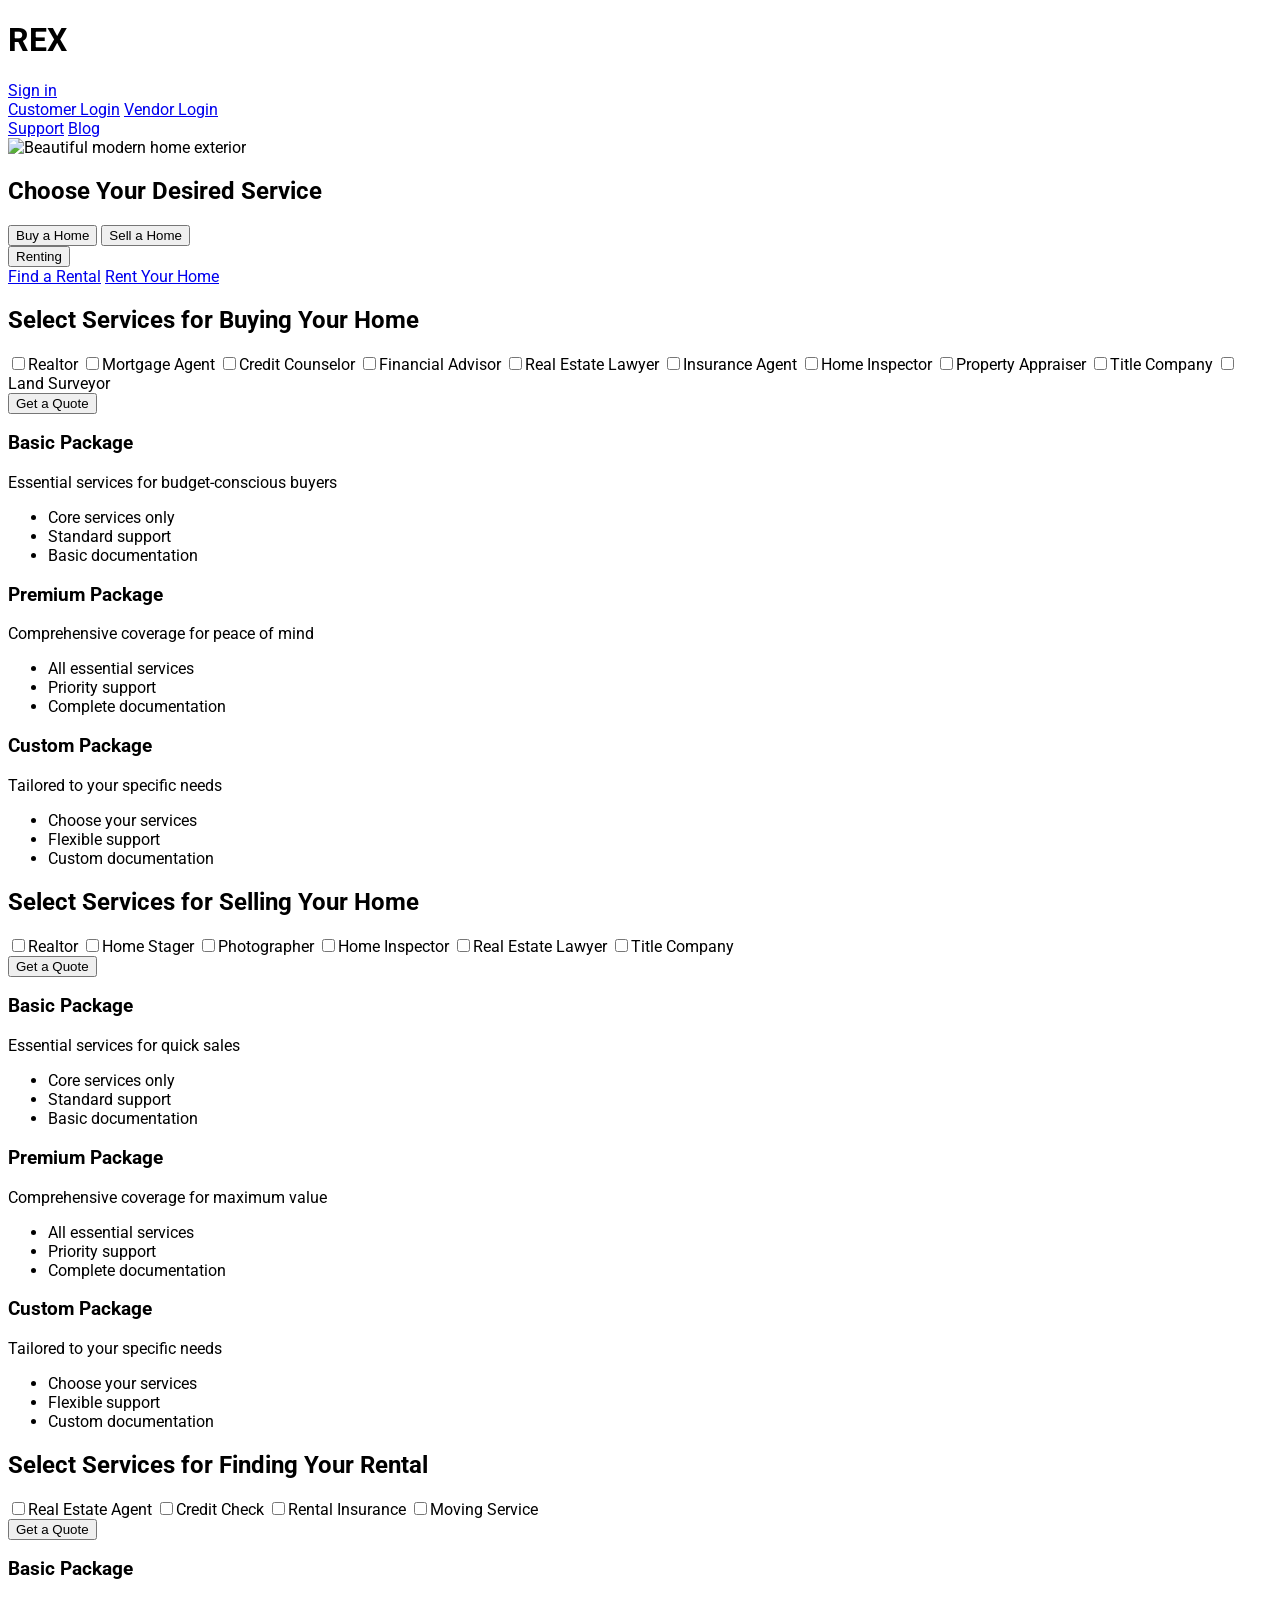
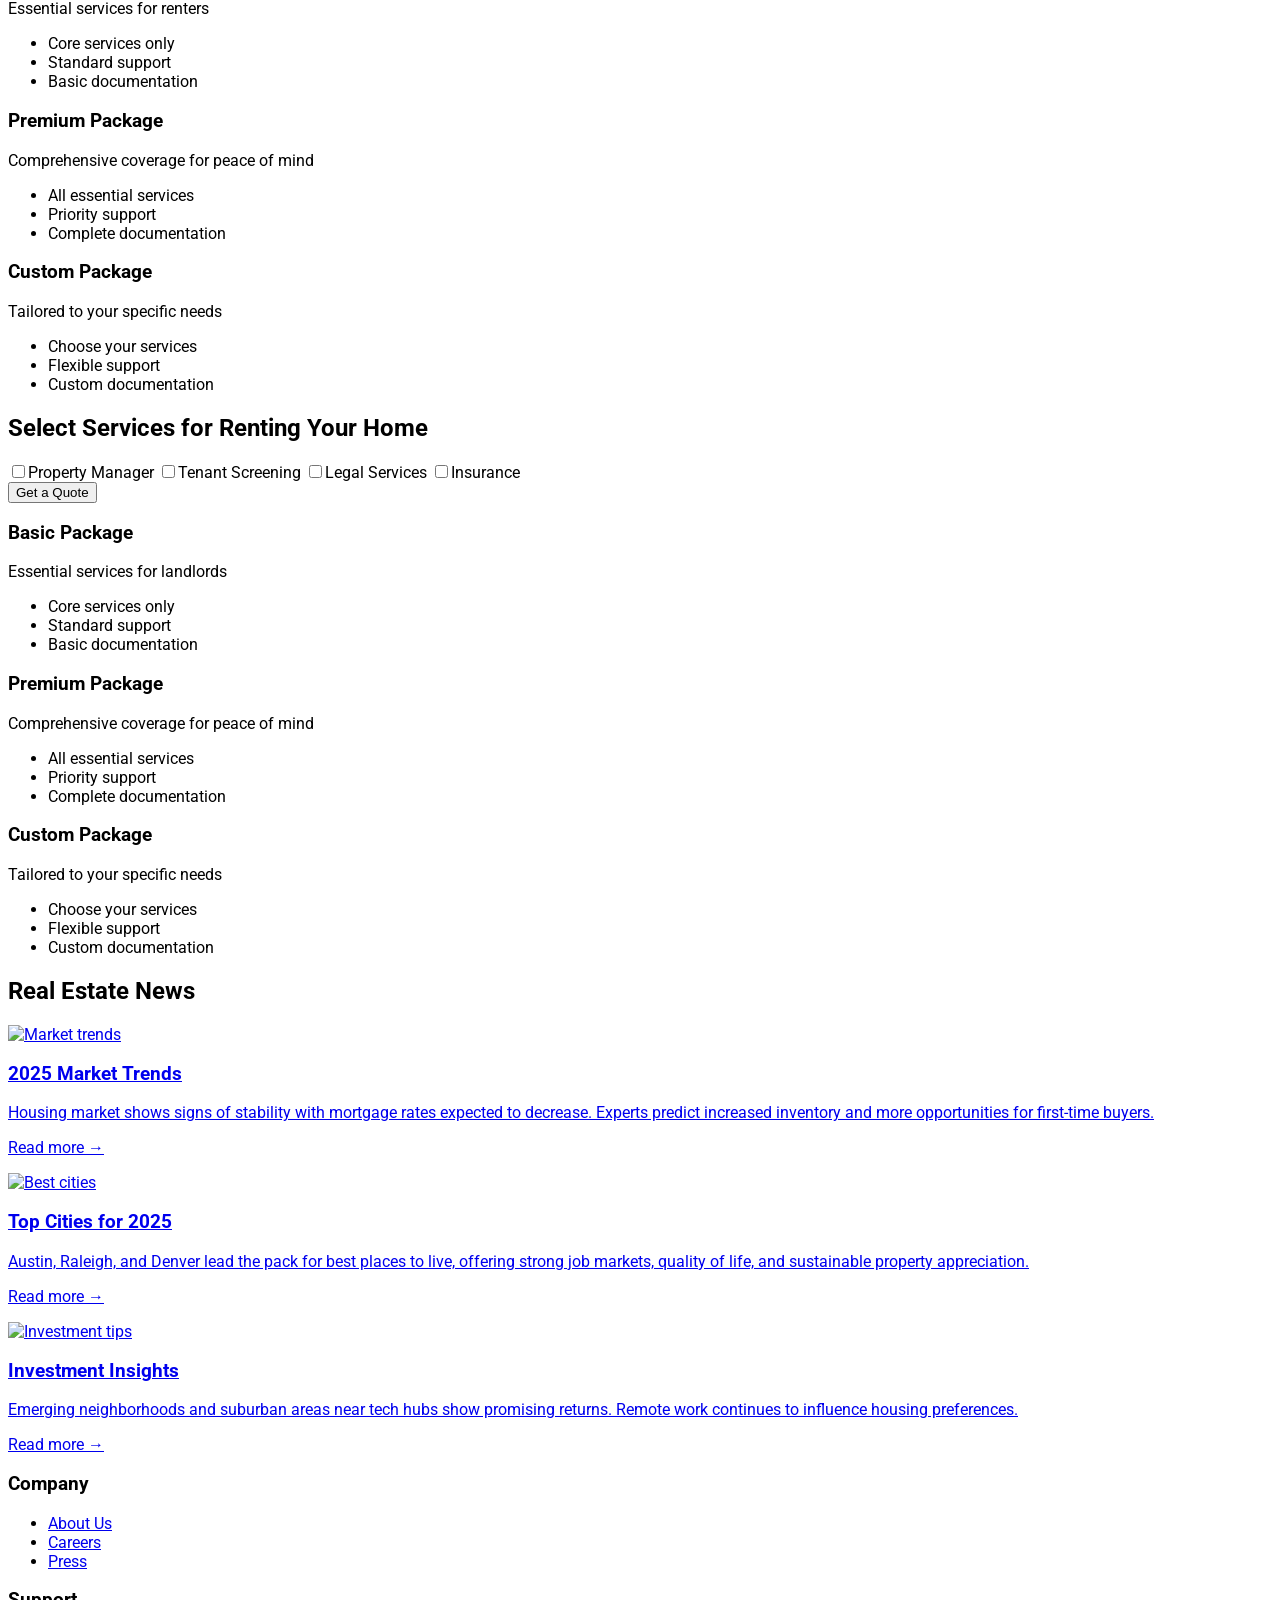
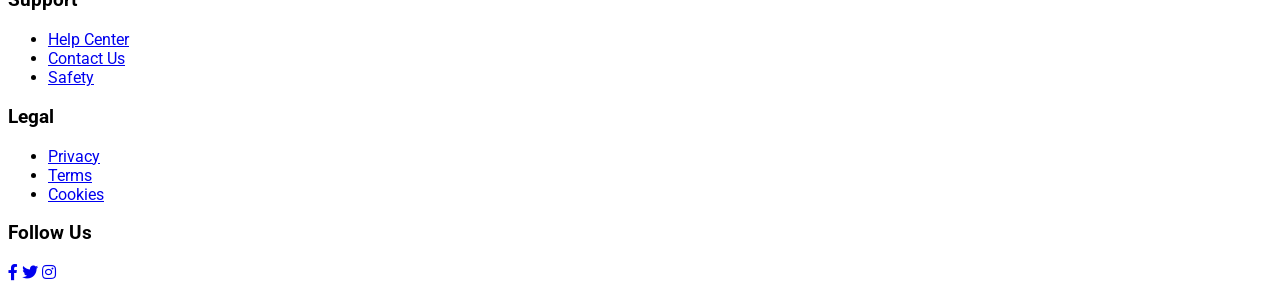
==== index.html @ f92c0d0b "Create index.html" ====
<!DOCTYPE html>
<html lang="en">
 <head>
  <meta charset="utf-8"/>
  <meta content="width=device-width, initial-scale=1.0" name="viewport"/>
  <title>REX Clone</title>
  <script src="https://cdn.tailwindcss.com"></script>
  <link href="https://cdnjs.cloudflare.com/ajax/libs/font-awesome/5.15.3/css/all.min.css" rel="stylesheet"/>
  <link href="https://fonts.googleapis.com/css2?family=Roboto:wght@400;500;700&display=swap" rel="stylesheet"/>
  <link href="css/chat.css" rel="stylesheet"/>
  <style>
   body {
     font-family: 'Roboto', sans-serif;
   }
  </style>
 </head>
 <body class="bg-gray-100">
  <!-- Header -->
  <header class="bg-white shadow-md relative z-10">
   <div class="container mx-auto px-4 py-4 flex justify-between items-center">
    <div class="flex items-center space-x-4">
     <h1 class="text-3xl font-bold text-blue-500">REX</h1>
    </div>
    <div class="flex items-center space-x-4">
     <div class="relative">
      <a class="text-gray-700 hover:text-blue-500 cursor-pointer" href="#" id="sign-in-button">Sign in</a>
      <div class="absolute hidden bg-white shadow-md rounded mt-2 z-20" id="signin-dropdown">
       <a class="block px-4 py-2 text-gray-700 hover:bg-gray-100" href="customer-login.html">Customer Login</a>
       <a class="block px-4 py-2 text-gray-700 hover:bg-gray-100" href="vendor-login.html">Vendor Login</a>
      </div>
     </div>
     <a class="text-gray-700 hover:text-blue-500" href="support.html">Support</a>
     <a class="text-gray-700 hover:text-blue-500" href="blog.html">Blog</a>
    </div>
   </div>
  </header>

  <!-- Hero Section -->
  <section class="relative">
   <img alt="Beautiful modern home exterior" class="w-full h-96 object-cover" src="https://images.unsplash.com/photo-1600596542815-ffad4c1539a9?auto=format&fit=crop&w=1920&h=600"/>
   <div class="absolute inset-0 bg-black bg-opacity-50 flex items-center justify-center">
    <div class="text-center text-white">
     <h1 class="text-4xl font-bold mb-4">Choose Your Desired Service</h1>
     <div class="bg-white p-4 rounded-lg shadow-md max-w-3xl mx-auto">
      <div class="flex flex-col md:flex-row justify-center space-y-4 md:space-y-0 md:space-x-4">
       <button class="bg-blue-500 text-white px-4 py-2 rounded" id="buy-home-button">Buy a Home</button>
       <button class="bg-blue-500 text-white px-4 py-2 rounded" id="sell-house-button">Sell a Home</button>
       <div class="relative">
        <button class="bg-blue-500 text-white px-4 py-2 rounded" id="renting-button">Renting</button>
        <div class="absolute hidden bg-white shadow-md rounded mt-2 z-20" id="renting-dropdown">
         <a class="block px-4 py-2 text-gray-700 hover:bg-gray-100" href="#" id="find-rental-button">Find a Rental</a>
         <a class="block px-4 py-2 text-gray-700 hover:bg-gray-100" href="#" id="rent-home-button">Rent Your Home</a>
        </div>
       </div>
      </div>
     </div>
    </div>
   </div>
  </section>

  <!-- Buy Services Section -->
  <section class="container mx-auto px-4 py-16 hidden" id="services-section">
   <h2 class="text-3xl font-bold text-center mb-8">Select Services for Buying Your Home</h2>
   <div class="grid grid-cols-1 md:grid-cols-2 lg:grid-cols-3 gap-4 mb-8">
    <label class="flex items-center"><input class="mr-2" type="checkbox"/>Realtor</label>
    <label class="flex items-center"><input class="mr-2" type="checkbox"/>Mortgage Agent</label>
    <label class="flex items-center"><input class="mr-2" type="checkbox"/>Credit Counselor</label>
    <label class="flex items-center"><input class="mr-2" type="checkbox"/>Financial Advisor</label>
    <label class="flex items-center"><input class="mr-2" type="checkbox"/>Real Estate Lawyer</label>
    <label class="flex items-center"><input class="mr-2" type="checkbox"/>Insurance Agent</label>
    <label class="flex items-center"><input class="mr-2" type="checkbox"/>Home Inspector</label>
    <label class="flex items-center"><input class="mr-2" type="checkbox"/>Property Appraiser</label>
    <label class="flex items-center"><input class="mr-2" type="checkbox"/>Title Company</label>
    <label class="flex items-center"><input class="mr-2" type="checkbox"/>Land Surveyor</label>
   </div>
   <div class="text-center">
    <button class="bg-blue-500 text-white px-8 py-3 rounded-lg hover:bg-blue-600 transition-colors" id="buy-services-submit">Get a Quote</button>
   </div>
   <div id="buy-packages" class="hidden mt-8">
    <div class="grid grid-cols-1 md:grid-cols-3 gap-6 mt-8">
     <div class="border rounded-lg p-6 shadow-md">
      <h3 class="text-xl font-bold mb-4">Basic Package</h3>
      <div class="text-gray-600">
       <p class="mb-4">Essential services for budget-conscious buyers</p>
       <ul class="list-disc list-inside mb-4">
        <li>Core services only</li>
        <li>Standard support</li>
        <li>Basic documentation</li>
       </ul>
      </div>
     </div>
     <div class="border rounded-lg p-6 shadow-md bg-blue-50">
      <h3 class="text-xl font-bold mb-4">Premium Package</h3>
      <div class="text-gray-600">
       <p class="mb-4">Comprehensive coverage for peace of mind</p>
       <ul class="list-disc list-inside mb-4">
        <li>All essential services</li>
        <li>Priority support</li>
        <li>Complete documentation</li>
       </ul>
      </div>
     </div>
     <div class="border rounded-lg p-6 shadow-md">
      <h3 class="text-xl font-bold mb-4">Custom Package</h3>
      <div class="text-gray-600">
       <p class="mb-4">Tailored to your specific needs</p>
       <ul class="list-disc list-inside mb-4">
        <li>Choose your services</li>
        <li>Flexible support</li>
        <li>Custom documentation</li>
       </ul>
      </div>
     </div>
    </div>
   </div>
  </section>

  <!-- Sell Services Section -->
  <section class="container mx-auto px-4 py-16 hidden" id="sell-services-section">
   <h2 class="text-3xl font-bold text-center mb-8">Select Services for Selling Your Home</h2>
   <div class="grid grid-cols-1 md:grid-cols-2 lg:grid-cols-3 gap-4 mb-8">
    <label class="flex items-center"><input class="mr-2" type="checkbox"/>Realtor</label>
    <label class="flex items-center"><input class="mr-2" type="checkbox"/>Home Stager</label>
    <label class="flex items-center"><input class="mr-2" type="checkbox"/>Photographer</label>
    <label class="flex items-center"><input class="mr-2" type="checkbox"/>Home Inspector</label>
    <label class="flex items-center"><input class="mr-2" type="checkbox"/>Real Estate Lawyer</label>
    <label class="flex items-center"><input class="mr-2" type="checkbox"/>Title Company</label>
   </div>
   <div class="text-center">
    <button class="bg-blue-500 text-white px-8 py-3 rounded-lg hover:bg-blue-600 transition-colors" id="sell-services-submit">Get a Quote</button>
   </div>
   <div id="sell-packages" class="hidden mt-8">
    <div class="grid grid-cols-1 md:grid-cols-3 gap-6 mt-8">
     <div class="border rounded-lg p-6 shadow-md">
      <h3 class="text-xl font-bold mb-4">Basic Package</h3>
      <div class="text-gray-600">
       <p class="mb-4">Essential services for quick sales</p>
       <ul class="list-disc list-inside mb-4">
        <li>Core services only</li>
        <li>Standard support</li>
        <li>Basic documentation</li>
       </ul>
      </div>
     </div>
     <div class="border rounded-lg p-6 shadow-md bg-blue-50">
      <h3 class="text-xl font-bold mb-4">Premium Package</h3>
      <div class="text-gray-600">
       <p class="mb-4">Comprehensive coverage for maximum value</p>
       <ul class="list-disc list-inside mb-4">
        <li>All essential services</li>
        <li>Priority support</li>
        <li>Complete documentation</li>
       </ul>
      </div>
     </div>
     <div class="border rounded-lg p-6 shadow-md">
      <h3 class="text-xl font-bold mb-4">Custom Package</h3>
      <div class="text-gray-600">
       <p class="mb-4">Tailored to your specific needs</p>
       <ul class="list-disc list-inside mb-4">
        <li>Choose your services</li>
        <li>Flexible support</li>
        <li>Custom documentation</li>
       </ul>
      </div>
     </div>
    </div>
   </div>
  </section>

  <!-- Rental Services Section -->
  <section class="container mx-auto px-4 py-16 hidden" id="rental-services-section">
   <h2 class="text-3xl font-bold text-center mb-8">Select Services for Finding Your Rental</h2>
   <div class="grid grid-cols-1 md:grid-cols-2 lg:grid-cols-3 gap-4 mb-8">
    <label class="flex items-center"><input class="mr-2" type="checkbox"/>Real Estate Agent</label>
    <label class="flex items-center"><input class="mr-2" type="checkbox"/>Credit Check</label>
    <label class="flex items-center"><input class="mr-2" type="checkbox"/>Rental Insurance</label>
    <label class="flex items-center"><input class="mr-2" type="checkbox"/>Moving Service</label>
   </div>
   <div class="text-center">
    <button class="bg-blue-500 text-white px-8 py-3 rounded-lg hover:bg-blue-600 transition-colors" id="rental-services-submit">Get a Quote</button>
   </div>
   <div id="rental-packages" class="hidden mt-8">
    <div class="grid grid-cols-1 md:grid-cols-3 gap-6 mt-8">
     <div class="border rounded-lg p-6 shadow-md">
      <h3 class="text-xl font-bold mb-4">Basic Package</h3>
      <div class="text-gray-600">
       <p class="mb-4">Essential services for renters</p>
       <ul class="list-disc list-inside mb-4">
        <li>Core services only</li>
        <li>Standard support</li>
        <li>Basic documentation</li>
       </ul>
      </div>
     </div>
     <div class="border rounded-lg p-6 shadow-md bg-blue-50">
      <h3 class="text-xl font-bold mb-4">Premium Package</h3>
      <div class="text-gray-600">
       <p class="mb-4">Comprehensive coverage for peace of mind</p>
       <ul class="list-disc list-inside mb-4">
        <li>All essential services</li>
        <li>Priority support</li>
        <li>Complete documentation</li>
       </ul>
      </div>
     </div>
     <div class="border rounded-lg p-6 shadow-md">
      <h3 class="text-xl font-bold mb-4">Custom Package</h3>
      <div class="text-gray-600">
       <p class="mb-4">Tailored to your specific needs</p>
       <ul class="list-disc list-inside mb-4">
        <li>Choose your services</li>
        <li>Flexible support</li>
        <li>Custom documentation</li>
       </ul>
      </div>
     </div>
    </div>
   </div>
  </section>

  <!-- Rent Your Home Services Section -->
  <section class="container mx-auto px-4 py-16 hidden" id="rent-home-services-section">
   <h2 class="text-3xl font-bold text-center mb-8">Select Services for Renting Your Home</h2>
   <div class="grid grid-cols-1 md:grid-cols-2 lg:grid-cols-3 gap-4 mb-8">
    <label class="flex items-center"><input class="mr-2" type="checkbox"/>Property Manager</label>
    <label class="flex items-center"><input class="mr-2" type="checkbox"/>Tenant Screening</label>
    <label class="flex items-center"><input class="mr-2" type="checkbox"/>Legal Services</label>
    <label class="flex items-center"><input class="mr-2" type="checkbox"/>Insurance</label>
   </div>
   <div class="text-center">
    <button class="bg-blue-500 text-white px-8 py-3 rounded-lg hover:bg-blue-600 transition-colors" id="rent-home-services-submit">Get a Quote</button>
   </div>
   <div id="rent-home-packages" class="hidden mt-8">
    <div class="grid grid-cols-1 md:grid-cols-3 gap-6 mt-8">
     <div class="border rounded-lg p-6 shadow-md">
      <h3 class="text-xl font-bold mb-4">Basic Package</h3>
      <div class="text-gray-600">
       <p class="mb-4">Essential services for landlords</p>
       <ul class="list-disc list-inside mb-4">
        <li>Core services only</li>
        <li>Standard support</li>
        <li>Basic documentation</li>
       </ul>
      </div>
     </div>
     <div class="border rounded-lg p-6 shadow-md bg-blue-50">
      <h3 class="text-xl font-bold mb-4">Premium Package</h3>
      <div class="text-gray-600">
       <p class="mb-4">Comprehensive coverage for peace of mind</p>
       <ul class="list-disc list-inside mb-4">
        <li>All essential services</li>
        <li>Priority support</li>
        <li>Complete documentation</li>
       </ul>
      </div>
     </div>
     <div class="border rounded-lg p-6 shadow-md">
      <h3 class="text-xl font-bold mb-4">Custom Package</h3>
      <div class="text-gray-600">
       <p class="mb-4">Tailored to your specific needs</p>
       <ul class="list-disc list-inside mb-4">
        <li>Choose your services</li>
        <li>Flexible support</li>
        <li>Custom documentation</li>
       </ul>
      </div>
     </div>
    </div>
   </div>
  </section>

  <!-- Real Estate News -->
  <section class="container mx-auto px-4 py-16">
   <h2 class="text-3xl font-bold text-center mb-8">Real Estate News</h2>
   <div class="grid grid-cols-1 md:grid-cols-3 gap-8">
    <a href="blog.html#market-trends" class="bg-white rounded-lg shadow-md overflow-hidden hover:shadow-lg transition-shadow">
     <img alt="Market trends" class="w-full h-48 object-cover" src="https://images.unsplash.com/photo-1590283603385-17ffb3a7f29f?auto=format&fit=crop&w=400&h=300"/>
     <div class="p-4">
      <h3 class="text-xl font-bold mb-2">2025 Market Trends</h3>
      <p class="text-gray-600">Housing market shows signs of stability with mortgage rates expected to decrease. Experts predict increased inventory and more opportunities for first-time buyers.</p>
      <p class="text-blue-500 mt-4">Read more →</p>
     </div>
    </a>
    <a href="blog.html#top-cities" class="bg-white rounded-lg shadow-md overflow-hidden hover:shadow-lg transition-shadow">
     <img alt="Best cities" class="w-full h-48 object-cover" src="https://images.unsplash.com/photo-1514924013411-cbf25faa35bb?auto=format&fit=crop&w=400&h=300"/>
     <div class="p-4">
      <h3 class="text-xl font-bold mb-2">Top Cities for 2025</h3>
      <p class="text-gray-600">Austin, Raleigh, and Denver lead the pack for best places to live, offering strong job markets, quality of life, and sustainable property appreciation.</p>
      <p class="text-blue-500 mt-4">Read more →</p>
     </div>
    </a>
    <a href="blog.html#investment-insights" class="bg-white rounded-lg shadow-md overflow-hidden hover:shadow-lg transition-shadow">
     <img alt="Investment tips" class="w-full h-48 object-cover" src="https://images.unsplash.com/photo-1434626881859-194d67b2b86f?auto=format&fit=crop&w=400&h=300"/>
     <div class="p-4">
      <h3 class="text-xl font-bold mb-2">Investment Insights</h3>
      <p class="text-gray-600">Emerging neighborhoods and suburban areas near tech hubs show promising returns. Remote work continues to influence housing preferences.</p>
      <p class="text-blue-500 mt-4">Read more →</p>
     </div>
    </a>
   </div>
  </section>

  <!-- Footer -->
  <footer class="bg-gray-800 text-white py-8">
   <div class="container mx-auto px-4">
    <div class="grid grid-cols-1 md:grid-cols-4 gap-8">
     <div>
      <h3 class="text-lg font-bold mb-4">Company</h3>
      <ul>
       <li><a class="text-gray-400 hover:text-white" href="#">About Us</a></li>
       <li><a class="text-gray-400 hover:text-white" href="#">Careers</a></li>
       <li><a class="text-gray-400 hover:text-white" href="#">Press</a></li>
      </ul>
     </div>
     <div>
      <h3 class="text-lg font-bold mb-4">Support</h3>
      <ul>
       <li><a class="text-gray-400 hover:text-white" href="#">Help Center</a></li>
       <li><a class="text-gray-400 hover:text-white" href="#">Contact Us</a></li>
       <li><a class="text-gray-400 hover:text-white" href="#">Safety</a></li>
      </ul>
     </div>
     <div>
      <h3 class="text-lg font-bold mb-4">Legal</h3>
      <ul>
       <li><a class="text-gray-400 hover:text-white" href="#">Privacy</a></li>
       <li><a class="text-gray-400 hover:text-white" href="#">Terms</a></li>
       <li><a class="text-gray-400 hover:text-white" href="#">Cookies</a></li>
      </ul>
     </div>
     <div>
      <h3 class="text-lg font-bold mb-4">Follow Us</h3>
      <div class="flex space-x-4">
       <a class="text-gray-400 hover:text-white" href="#"><i class="fab fa-facebook-f"></i></a>
       <a class="text-gray-400 hover:text-white" href="#"><i class="fab fa-twitter"></i></a>
       <a class="text-gray-400 hover:text-white" href="#"><i class="fab fa-instagram"></i></a>
      </div>
     </div>
    </div>
   </div>
  </footer>

  <script src="js/main.js"></script>
  <script src="js/chat.js"></script>
  <script src="js/vendor-display.js"></script>
 </body>
</html>
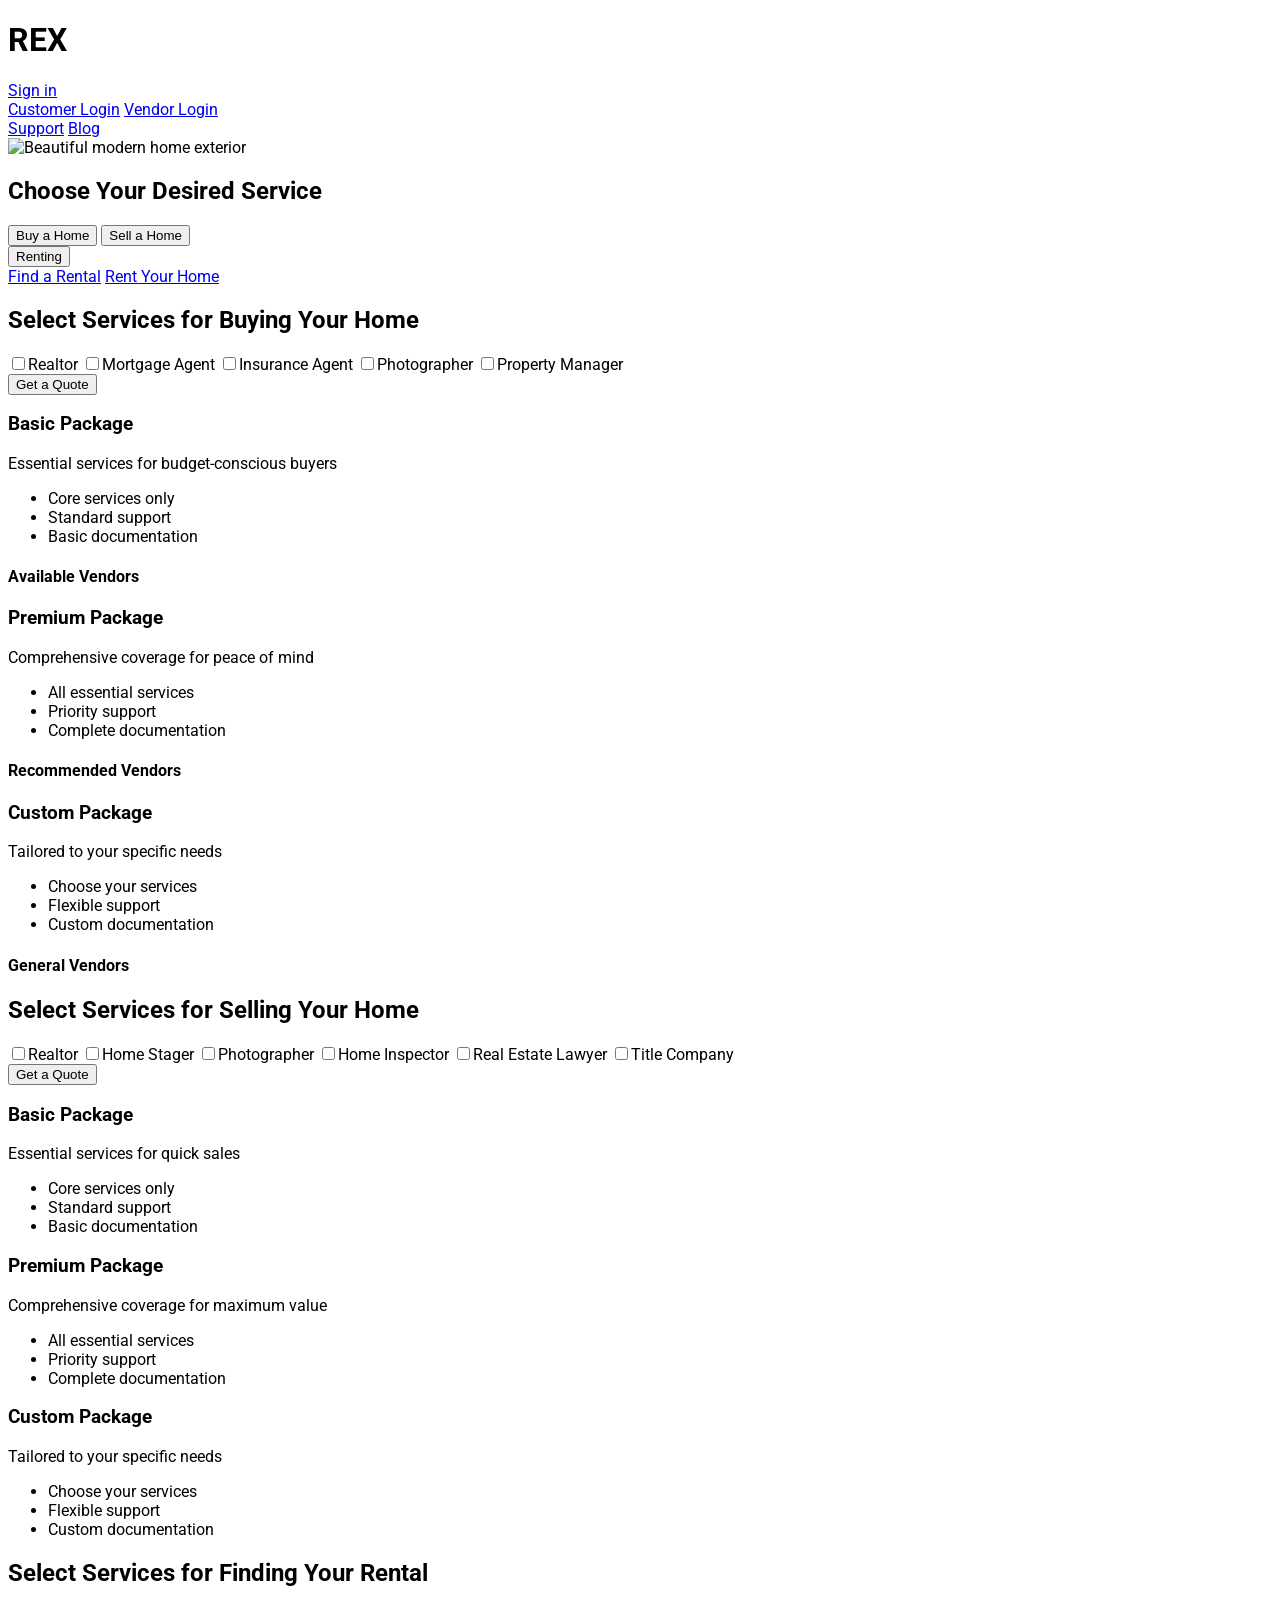
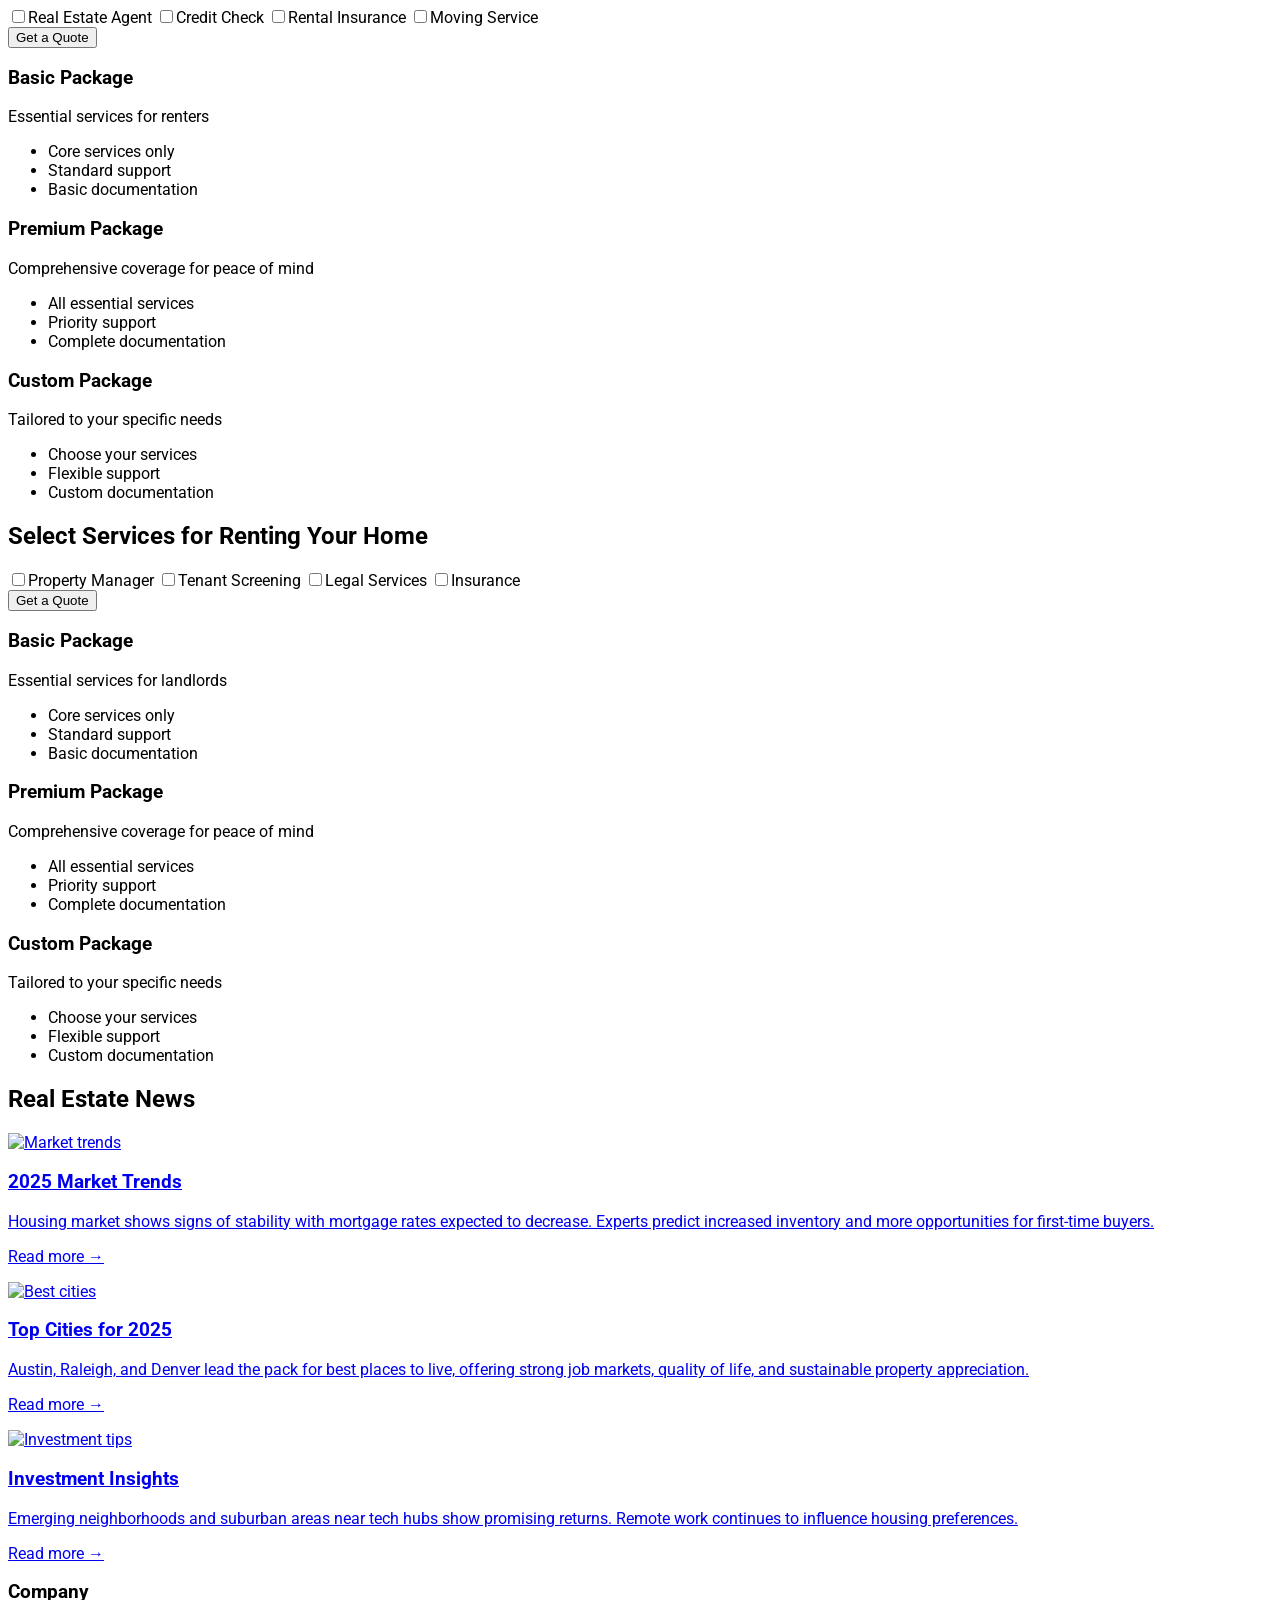
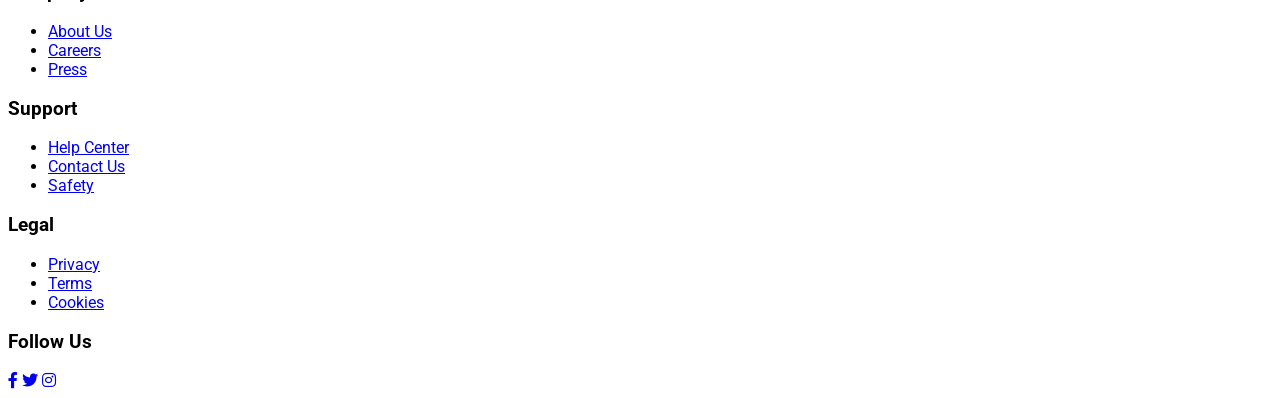
==== commit 0ba3c325: "Update index.html" ====
--- a/index.html
+++ b/index.html
@@ -1,348 +1,356 @@
 <!DOCTYPE html>
 <html lang="en">
- <head>
-  <meta charset="utf-8"/>
-  <meta content="width=device-width, initial-scale=1.0" name="viewport"/>
-  <title>REX Clone</title>
-  <script src="https://cdn.tailwindcss.com"></script>
-  <link href="https://cdnjs.cloudflare.com/ajax/libs/font-awesome/5.15.3/css/all.min.css" rel="stylesheet"/>
-  <link href="https://fonts.googleapis.com/css2?family=Roboto:wght@400;500;700&display=swap" rel="stylesheet"/>
-  <link href="css/chat.css" rel="stylesheet"/>
-  <style>
-   body {
-     font-family: 'Roboto', sans-serif;
-   }
-  </style>
- </head>
- <body class="bg-gray-100">
-  <!-- Header -->
-  <header class="bg-white shadow-md relative z-10">
-   <div class="container mx-auto px-4 py-4 flex justify-between items-center">
-    <div class="flex items-center space-x-4">
-     <h1 class="text-3xl font-bold text-blue-500">REX</h1>
-    </div>
-    <div class="flex items-center space-x-4">
-     <div class="relative">
-      <a class="text-gray-700 hover:text-blue-500 cursor-pointer" href="#" id="sign-in-button">Sign in</a>
-      <div class="absolute hidden bg-white shadow-md rounded mt-2 z-20" id="signin-dropdown">
-       <a class="block px-4 py-2 text-gray-700 hover:bg-gray-100" href="customer-login.html">Customer Login</a>
-       <a class="block px-4 py-2 text-gray-700 hover:bg-gray-100" href="vendor-login.html">Vendor Login</a>
-      </div>
-     </div>
-     <a class="text-gray-700 hover:text-blue-500" href="support.html">Support</a>
-     <a class="text-gray-700 hover:text-blue-500" href="blog.html">Blog</a>
-    </div>
-   </div>
-  </header>
-
-  <!-- Hero Section -->
-  <section class="relative">
-   <img alt="Beautiful modern home exterior" class="w-full h-96 object-cover" src="https://images.unsplash.com/photo-1600596542815-ffad4c1539a9?auto=format&fit=crop&w=1920&h=600"/>
-   <div class="absolute inset-0 bg-black bg-opacity-50 flex items-center justify-center">
-    <div class="text-center text-white">
-     <h1 class="text-4xl font-bold mb-4">Choose Your Desired Service</h1>
-     <div class="bg-white p-4 rounded-lg shadow-md max-w-3xl mx-auto">
-      <div class="flex flex-col md:flex-row justify-center space-y-4 md:space-y-0 md:space-x-4">
-       <button class="bg-blue-500 text-white px-4 py-2 rounded" id="buy-home-button">Buy a Home</button>
-       <button class="bg-blue-500 text-white px-4 py-2 rounded" id="sell-house-button">Sell a Home</button>
-       <div class="relative">
-        <button class="bg-blue-500 text-white px-4 py-2 rounded" id="renting-button">Renting</button>
-        <div class="absolute hidden bg-white shadow-md rounded mt-2 z-20" id="renting-dropdown">
-         <a class="block px-4 py-2 text-gray-700 hover:bg-gray-100" href="#" id="find-rental-button">Find a Rental</a>
-         <a class="block px-4 py-2 text-gray-700 hover:bg-gray-100" href="#" id="rent-home-button">Rent Your Home</a>
-        </div>
-       </div>
-      </div>
-     </div>
-    </div>
-   </div>
-  </section>
-
-  <!-- Buy Services Section -->
-  <section class="container mx-auto px-4 py-16 hidden" id="services-section">
-   <h2 class="text-3xl font-bold text-center mb-8">Select Services for Buying Your Home</h2>
-   <div class="grid grid-cols-1 md:grid-cols-2 lg:grid-cols-3 gap-4 mb-8">
-    <label class="flex items-center"><input class="mr-2" type="checkbox"/>Realtor</label>
-    <label class="flex items-center"><input class="mr-2" type="checkbox"/>Mortgage Agent</label>
-    <label class="flex items-center"><input class="mr-2" type="checkbox"/>Credit Counselor</label>
-    <label class="flex items-center"><input class="mr-2" type="checkbox"/>Financial Advisor</label>
-    <label class="flex items-center"><input class="mr-2" type="checkbox"/>Real Estate Lawyer</label>
-    <label class="flex items-center"><input class="mr-2" type="checkbox"/>Insurance Agent</label>
-    <label class="flex items-center"><input class="mr-2" type="checkbox"/>Home Inspector</label>
-    <label class="flex items-center"><input class="mr-2" type="checkbox"/>Property Appraiser</label>
-    <label class="flex items-center"><input class="mr-2" type="checkbox"/>Title Company</label>
-    <label class="flex items-center"><input class="mr-2" type="checkbox"/>Land Surveyor</label>
-   </div>
-   <div class="text-center">
-    <button class="bg-blue-500 text-white px-8 py-3 rounded-lg hover:bg-blue-600 transition-colors" id="buy-services-submit">Get a Quote</button>
-   </div>
-   <div id="buy-packages" class="hidden mt-8">
-    <div class="grid grid-cols-1 md:grid-cols-3 gap-6 mt-8">
-     <div class="border rounded-lg p-6 shadow-md">
-      <h3 class="text-xl font-bold mb-4">Basic Package</h3>
-      <div class="text-gray-600">
-       <p class="mb-4">Essential services for budget-conscious buyers</p>
-       <ul class="list-disc list-inside mb-4">
-        <li>Core services only</li>
-        <li>Standard support</li>
-        <li>Basic documentation</li>
-       </ul>
-      </div>
-     </div>
-     <div class="border rounded-lg p-6 shadow-md bg-blue-50">
-      <h3 class="text-xl font-bold mb-4">Premium Package</h3>
-      <div class="text-gray-600">
-       <p class="mb-4">Comprehensive coverage for peace of mind</p>
-       <ul class="list-disc list-inside mb-4">
-        <li>All essential services</li>
-        <li>Priority support</li>
-        <li>Complete documentation</li>
-       </ul>
-      </div>
-     </div>
-     <div class="border rounded-lg p-6 shadow-md">
-      <h3 class="text-xl font-bold mb-4">Custom Package</h3>
-      <div class="text-gray-600">
-       <p class="mb-4">Tailored to your specific needs</p>
-       <ul class="list-disc list-inside mb-4">
-        <li>Choose your services</li>
-        <li>Flexible support</li>
-        <li>Custom documentation</li>
-       </ul>
-      </div>
-     </div>
-    </div>
-   </div>
-  </section>
-
-  <!-- Sell Services Section -->
-  <section class="container mx-auto px-4 py-16 hidden" id="sell-services-section">
-   <h2 class="text-3xl font-bold text-center mb-8">Select Services for Selling Your Home</h2>
-   <div class="grid grid-cols-1 md:grid-cols-2 lg:grid-cols-3 gap-4 mb-8">
-    <label class="flex items-center"><input class="mr-2" type="checkbox"/>Realtor</label>
-    <label class="flex items-center"><input class="mr-2" type="checkbox"/>Home Stager</label>
-    <label class="flex items-center"><input class="mr-2" type="checkbox"/>Photographer</label>
-    <label class="flex items-center"><input class="mr-2" type="checkbox"/>Home Inspector</label>
-    <label class="flex items-center"><input class="mr-2" type="checkbox"/>Real Estate Lawyer</label>
-    <label class="flex items-center"><input class="mr-2" type="checkbox"/>Title Company</label>
-   </div>
-   <div class="text-center">
-    <button class="bg-blue-500 text-white px-8 py-3 rounded-lg hover:bg-blue-600 transition-colors" id="sell-services-submit">Get a Quote</button>
-   </div>
-   <div id="sell-packages" class="hidden mt-8">
-    <div class="grid grid-cols-1 md:grid-cols-3 gap-6 mt-8">
-     <div class="border rounded-lg p-6 shadow-md">
-      <h3 class="text-xl font-bold mb-4">Basic Package</h3>
-      <div class="text-gray-600">
-       <p class="mb-4">Essential services for quick sales</p>
-       <ul class="list-disc list-inside mb-4">
-        <li>Core services only</li>
-        <li>Standard support</li>
-        <li>Basic documentation</li>
-       </ul>
-      </div>
-     </div>
-     <div class="border rounded-lg p-6 shadow-md bg-blue-50">
-      <h3 class="text-xl font-bold mb-4">Premium Package</h3>
-      <div class="text-gray-600">
-       <p class="mb-4">Comprehensive coverage for maximum value</p>
-       <ul class="list-disc list-inside mb-4">
-        <li>All essential services</li>
-        <li>Priority support</li>
-        <li>Complete documentation</li>
-       </ul>
-      </div>
-     </div>
-     <div class="border rounded-lg p-6 shadow-md">
-      <h3 class="text-xl font-bold mb-4">Custom Package</h3>
-      <div class="text-gray-600">
-       <p class="mb-4">Tailored to your specific needs</p>
-       <ul class="list-disc list-inside mb-4">
-        <li>Choose your services</li>
-        <li>Flexible support</li>
-        <li>Custom documentation</li>
-       </ul>
-      </div>
-     </div>
-    </div>
-   </div>
-  </section>
-
-  <!-- Rental Services Section -->
-  <section class="container mx-auto px-4 py-16 hidden" id="rental-services-section">
-   <h2 class="text-3xl font-bold text-center mb-8">Select Services for Finding Your Rental</h2>
-   <div class="grid grid-cols-1 md:grid-cols-2 lg:grid-cols-3 gap-4 mb-8">
-    <label class="flex items-center"><input class="mr-2" type="checkbox"/>Real Estate Agent</label>
-    <label class="flex items-center"><input class="mr-2" type="checkbox"/>Credit Check</label>
-    <label class="flex items-center"><input class="mr-2" type="checkbox"/>Rental Insurance</label>
-    <label class="flex items-center"><input class="mr-2" type="checkbox"/>Moving Service</label>
-   </div>
-   <div class="text-center">
-    <button class="bg-blue-500 text-white px-8 py-3 rounded-lg hover:bg-blue-600 transition-colors" id="rental-services-submit">Get a Quote</button>
-   </div>
-   <div id="rental-packages" class="hidden mt-8">
-    <div class="grid grid-cols-1 md:grid-cols-3 gap-6 mt-8">
-     <div class="border rounded-lg p-6 shadow-md">
-      <h3 class="text-xl font-bold mb-4">Basic Package</h3>
-      <div class="text-gray-600">
-       <p class="mb-4">Essential services for renters</p>
-       <ul class="list-disc list-inside mb-4">
-        <li>Core services only</li>
-        <li>Standard support</li>
-        <li>Basic documentation</li>
-       </ul>
-      </div>
-     </div>
-     <div class="border rounded-lg p-6 shadow-md bg-blue-50">
-      <h3 class="text-xl font-bold mb-4">Premium Package</h3>
-      <div class="text-gray-600">
-       <p class="mb-4">Comprehensive coverage for peace of mind</p>
-       <ul class="list-disc list-inside mb-4">
-        <li>All essential services</li>
-        <li>Priority support</li>
-        <li>Complete documentation</li>
-       </ul>
-      </div>
-     </div>
-     <div class="border rounded-lg p-6 shadow-md">
-      <h3 class="text-xl font-bold mb-4">Custom Package</h3>
-      <div class="text-gray-600">
-       <p class="mb-4">Tailored to your specific needs</p>
-       <ul class="list-disc list-inside mb-4">
-        <li>Choose your services</li>
-        <li>Flexible support</li>
-        <li>Custom documentation</li>
-       </ul>
-      </div>
-     </div>
-    </div>
-   </div>
-  </section>
-
-  <!-- Rent Your Home Services Section -->
-  <section class="container mx-auto px-4 py-16 hidden" id="rent-home-services-section">
-   <h2 class="text-3xl font-bold text-center mb-8">Select Services for Renting Your Home</h2>
-   <div class="grid grid-cols-1 md:grid-cols-2 lg:grid-cols-3 gap-4 mb-8">
-    <label class="flex items-center"><input class="mr-2" type="checkbox"/>Property Manager</label>
-    <label class="flex items-center"><input class="mr-2" type="checkbox"/>Tenant Screening</label>
-    <label class="flex items-center"><input class="mr-2" type="checkbox"/>Legal Services</label>
-    <label class="flex items-center"><input class="mr-2" type="checkbox"/>Insurance</label>
-   </div>
-   <div class="text-center">
-    <button class="bg-blue-500 text-white px-8 py-3 rounded-lg hover:bg-blue-600 transition-colors" id="rent-home-services-submit">Get a Quote</button>
-   </div>
-   <div id="rent-home-packages" class="hidden mt-8">
-    <div class="grid grid-cols-1 md:grid-cols-3 gap-6 mt-8">
-     <div class="border rounded-lg p-6 shadow-md">
-      <h3 class="text-xl font-bold mb-4">Basic Package</h3>
-      <div class="text-gray-600">
-       <p class="mb-4">Essential services for landlords</p>
-       <ul class="list-disc list-inside mb-4">
-        <li>Core services only</li>
-        <li>Standard support</li>
-        <li>Basic documentation</li>
-       </ul>
-      </div>
-     </div>
-     <div class="border rounded-lg p-6 shadow-md bg-blue-50">
-      <h3 class="text-xl font-bold mb-4">Premium Package</h3>
-      <div class="text-gray-600">
-       <p class="mb-4">Comprehensive coverage for peace of mind</p>
-       <ul class="list-disc list-inside mb-4">
-        <li>All essential services</li>
-        <li>Priority support</li>
-        <li>Complete documentation</li>
-       </ul>
-      </div>
-     </div>
-     <div class="border rounded-lg p-6 shadow-md">
-      <h3 class="text-xl font-bold mb-4">Custom Package</h3>
-      <div class="text-gray-600">
-       <p class="mb-4">Tailored to your specific needs</p>
-       <ul class="list-disc list-inside mb-4">
-        <li>Choose your services</li>
-        <li>Flexible support</li>
-        <li>Custom documentation</li>
-       </ul>
-      </div>
-     </div>
-    </div>
-   </div>
-  </section>
-
-  <!-- Real Estate News -->
-  <section class="container mx-auto px-4 py-16">
-   <h2 class="text-3xl font-bold text-center mb-8">Real Estate News</h2>
-   <div class="grid grid-cols-1 md:grid-cols-3 gap-8">
-    <a href="blog.html#market-trends" class="bg-white rounded-lg shadow-md overflow-hidden hover:shadow-lg transition-shadow">
-     <img alt="Market trends" class="w-full h-48 object-cover" src="https://images.unsplash.com/photo-1590283603385-17ffb3a7f29f?auto=format&fit=crop&w=400&h=300"/>
-     <div class="p-4">
-      <h3 class="text-xl font-bold mb-2">2025 Market Trends</h3>
-      <p class="text-gray-600">Housing market shows signs of stability with mortgage rates expected to decrease. Experts predict increased inventory and more opportunities for first-time buyers.</p>
-      <p class="text-blue-500 mt-4">Read more →</p>
-     </div>
-    </a>
-    <a href="blog.html#top-cities" class="bg-white rounded-lg shadow-md overflow-hidden hover:shadow-lg transition-shadow">
-     <img alt="Best cities" class="w-full h-48 object-cover" src="https://images.unsplash.com/photo-1514924013411-cbf25faa35bb?auto=format&fit=crop&w=400&h=300"/>
-     <div class="p-4">
-      <h3 class="text-xl font-bold mb-2">Top Cities for 2025</h3>
-      <p class="text-gray-600">Austin, Raleigh, and Denver lead the pack for best places to live, offering strong job markets, quality of life, and sustainable property appreciation.</p>
-      <p class="text-blue-500 mt-4">Read more →</p>
-     </div>
-    </a>
-    <a href="blog.html#investment-insights" class="bg-white rounded-lg shadow-md overflow-hidden hover:shadow-lg transition-shadow">
-     <img alt="Investment tips" class="w-full h-48 object-cover" src="https://images.unsplash.com/photo-1434626881859-194d67b2b86f?auto=format&fit=crop&w=400&h=300"/>
-     <div class="p-4">
-      <h3 class="text-xl font-bold mb-2">Investment Insights</h3>
-      <p class="text-gray-600">Emerging neighborhoods and suburban areas near tech hubs show promising returns. Remote work continues to influence housing preferences.</p>
-      <p class="text-blue-500 mt-4">Read more →</p>
-     </div>
-    </a>
-   </div>
-  </section>
-
-  <!-- Footer -->
-  <footer class="bg-gray-800 text-white py-8">
-   <div class="container mx-auto px-4">
-    <div class="grid grid-cols-1 md:grid-cols-4 gap-8">
-     <div>
-      <h3 class="text-lg font-bold mb-4">Company</h3>
-      <ul>
-       <li><a class="text-gray-400 hover:text-white" href="#">About Us</a></li>
-       <li><a class="text-gray-400 hover:text-white" href="#">Careers</a></li>
-       <li><a class="text-gray-400 hover:text-white" href="#">Press</a></li>
-      </ul>
-     </div>
-     <div>
-      <h3 class="text-lg font-bold mb-4">Support</h3>
-      <ul>
-       <li><a class="text-gray-400 hover:text-white" href="#">Help Center</a></li>
-       <li><a class="text-gray-400 hover:text-white" href="#">Contact Us</a></li>
-       <li><a class="text-gray-400 hover:text-white" href="#">Safety</a></li>
-      </ul>
-     </div>
-     <div>
-      <h3 class="text-lg font-bold mb-4">Legal</h3>
-      <ul>
-       <li><a class="text-gray-400 hover:text-white" href="#">Privacy</a></li>
-       <li><a class="text-gray-400 hover:text-white" href="#">Terms</a></li>
-       <li><a class="text-gray-400 hover:text-white" href="#">Cookies</a></li>
-      </ul>
-     </div>
-     <div>
-      <h3 class="text-lg font-bold mb-4">Follow Us</h3>
-      <div class="flex space-x-4">
-       <a class="text-gray-400 hover:text-white" href="#"><i class="fab fa-facebook-f"></i></a>
-       <a class="text-gray-400 hover:text-white" href="#"><i class="fab fa-twitter"></i></a>
-       <a class="text-gray-400 hover:text-white" href="#"><i class="fab fa-instagram"></i></a>
-      </div>
-     </div>
-    </div>
-   </div>
-  </footer>
-
-  <script src="js/main.js"></script>
-  <script src="js/chat.js"></script>
-  <script src="js/vendor-display.js"></script>
- </body>
+<head>
+    <meta charset="UTF-8">
+    <meta name="viewport" content="width=device-width, initial-scale=1.0">
+    <title>REX Clone</title>
+    <script src="https://cdn.tailwindcss.com"></script>
+    <link rel="stylesheet" href="https://cdnjs.cloudflare.com/ajax/libs/font-awesome/5.15.3/css/all.min.css">
+    <link href="https://fonts.googleapis.com/css2?family=Roboto:wght@400;500;700&display=swap" rel="stylesheet">
+    <link href="css/chat.css" rel="stylesheet">
+    <style>
+        body {
+            font-family: 'Roboto', sans-serif;
+        }
+    </style>
+</head>
+<body class="bg-gray-100">
+    <!-- Header -->
+    <header class="bg-white shadow-md relative z-10">
+        <div class="container mx-auto px-4 py-4 flex justify-between items-center">
+            <div class="flex items-center space-x-4">
+                <h1 class="text-3xl font-bold text-blue-500">REX</h1>
+            </div>
+            <div class="flex items-center space-x-4">
+                <div class="relative">
+                    <a href="#" id="sign-in-button" class="text-gray-700 hover:text-blue-500 cursor-pointer">Sign in</a>
+                    <div id="signin-dropdown" class="absolute hidden bg-white shadow-md rounded mt-2 z-20">
+                        <a href="customer-login.html" class="block px-4 py-2 text-gray-700 hover:bg-gray-100">Customer Login</a>
+                        <a href="vendor-login.html" class="block px-4 py-2 text-gray-700 hover:bg-gray-100">Vendor Login</a>
+                    </div>
+                </div>
+                <a href="support.html" class="text-gray-700 hover:text-blue-500">Support</a>
+                <a href="blog.html" class="text-gray-700 hover:text-blue-500">Blog</a>
+            </div>
+        </div>
+    </header>
+
+    <!-- Hero Section -->
+    <section class="relative">
+        <img src="https://images.unsplash.com/photo-1600596542815-ffad4c1539a9?auto=format&fit=crop&w=1920&h=600" alt="Beautiful modern home exterior" class="w-full h-96 object-cover">
+        <div class="absolute inset-0 bg-black bg-opacity-50 flex items-center justify-center">
+            <div class="text-center text-white">
+                <h1 class="text-4xl font-bold mb-4">Choose Your Desired Service</h1>
+                <div class="bg-white p-4 rounded-lg shadow-md max-w-3xl mx-auto">
+                    <div class="flex flex-col md:flex-row justify-center space-y-4 md:space-y-0 md:space-x-4">
+                        <button id="buy-home-button" class="bg-blue-500 text-white px-4 py-2 rounded">Buy a Home</button>
+                        <button id="sell-house-button" class="bg-blue-500 text-white px-4 py-2 rounded">Sell a Home</button>
+                        <div class="relative">
+                            <button id="renting-button" class="bg-blue-500 text-white px-4 py-2 rounded">Renting</button>
+                            <div id="renting-dropdown" class="absolute hidden bg-white shadow-md rounded mt-2 z-20">
+                                <a href="#" id="find-rental-button" class="block px-4 py-2 text-gray-700 hover:bg-gray-100">Find a Rental</a>
+                                <a href="#" id="rent-home-button" class="block px-4 py-2 text-gray-700 hover:bg-gray-100">Rent Your Home</a>
+                            </div>
+                        </div>
+                    </div>
+                </div>
+            </div>
+        </div>
+    </section>
+
+    <!-- Buy Services Section -->
+    <section class="container mx-auto px-4 py-16 hidden" id="services-section">
+        <h2 class="text-3xl font-bold text-center mb-8">Select Services for Buying Your Home</h2>
+        <div class="grid grid-cols-1 md:grid-cols-2 lg:grid-cols-3 gap-4 mb-8">
+            <label class="flex items-center"><input type="checkbox" class="mr-2" value="realtor">Realtor</label>
+            <label class="flex items-center"><input type="checkbox" class="mr-2" value="mortgage">Mortgage Agent</label>
+            <label class="flex items-center"><input type="checkbox" class="mr-2" value="insurance">Insurance Agent</label>
+            <label class="flex items-center"><input type="checkbox" class="mr-2" value="photographer">Photographer</label>
+            <label class="flex items-center"><input type="checkbox" class="mr-2" value="property-manager">Property Manager</label>
+        </div>
+        <div class="text-center">
+            <button id="buy-services-submit" class="bg-blue-500 text-white px-8 py-3 rounded-lg hover:bg-blue-600 transition-colors">Get a Quote</button>
+        </div>
+        <div id="buy-packages" class="hidden mt-8">
+            <div class="grid grid-cols-1 md:grid-cols-3 gap-6 mt-8">
+                <div class="border rounded-lg p-6 shadow-md">
+                    <h3 class="text-xl font-bold mb-4">Basic Package</h3>
+                    <div class="text-gray-600">
+                        <p class="mb-4">Essential services for budget-conscious buyers</p>
+                        <ul class="list-disc list-inside mb-4">
+                            <li>Core services only</li>
+                            <li>Standard support</li>
+                            <li>Basic documentation</li>
+                        </ul>
+                        <div class="mt-4">
+                            <h4 class="font-semibold text-lg mb-2">Available Vendors</h4>
+                            <ul id="basic-package-vendors" class="space-y-2"></ul>
+                        </div>
+                    </div>
+                </div>
+                <div class="border rounded-lg p-6 shadow-md bg-blue-50">
+                    <h3 class="text-xl font-bold mb-4">Premium Package</h3>
+                    <div class="text-gray-600">
+                        <p class="mb-4">Comprehensive coverage for peace of mind</p>
+                        <ul class="list-disc list-inside mb-4">
+                            <li>All essential services</li>
+                            <li>Priority support</li>
+                            <li>Complete documentation</li>
+                        </ul>
+                        <div class="mt-4">
+                            <h4 class="font-semibold text-lg mb-2">Recommended Vendors</h4>
+                            <ul id="premium-package-vendors" class="space-y-2"></ul>
+                        </div>
+                    </div>
+                </div>
+                <div class="border rounded-lg p-6 shadow-md">
+                    <h3 class="text-xl font-bold mb-4">Custom Package</h3>
+                    <div class="text-gray-600">
+                        <p class="mb-4">Tailored to your specific needs</p>
+                        <ul class="list-disc list-inside mb-4">
+                            <li>Choose your services</li>
+                            <li>Flexible support</li>
+                            <li>Custom documentation</li>
+                        </ul>
+                        <div class="mt-4">
+                            <h4 class="font-semibold text-lg mb-2">General Vendors</h4>
+                            <ul id="custom-package-vendors" class="space-y-2"></ul>
+                        </div>
+                    </div>
+                </div>
+            </div>
+        </div>
+    </section>
+
+    <!-- Sell Services Section -->
+    <section class="container mx-auto px-4 py-16 hidden" id="sell-services-section">
+        <h2 class="text-3xl font-bold text-center mb-8">Select Services for Selling Your Home</h2>
+        <div class="grid grid-cols-1 md:grid-cols-2 lg:grid-cols-3 gap-4 mb-8">
+            <label class="flex items-center"><input type="checkbox" class="mr-2">Realtor</label>
+            <label class="flex items-center"><input type="checkbox" class="mr-2">Home Stager</label>
+            <label class="flex items-center"><input type="checkbox" class="mr-2">Photographer</label>
+            <label class="flex items-center"><input type="checkbox" class="mr-2">Home Inspector</label>
+            <label class="flex items-center"><input type="checkbox" class="mr-2">Real Estate Lawyer</label>
+            <label class="flex items-center"><input type="checkbox" class="mr-2">Title Company</label>
+        </div>
+        <div class="text-center">
+            <button id="sell-services-submit" class="bg-blue-500 text-white px-8 py-3 rounded-lg hover:bg-blue-600 transition-colors">Get a Quote</button>
+        </div>
+        <div id="sell-packages" class="hidden mt-8">
+            <div class="grid grid-cols-1 md:grid-cols-3 gap-6 mt-8">
+                <div class="border rounded-lg p-6 shadow-md">
+                    <h3 class="text-xl font-bold mb-4">Basic Package</h3>
+                    <div class="text-gray-600">
+                        <p class="mb-4">Essential services for quick sales</p>
+                        <ul class="list-disc list-inside mb-4">
+                            <li>Core services only</li>
+                            <li>Standard support</li>
+                            <li>Basic documentation</li>
+                        </ul>
+                    </div>
+                </div>
+                <div class="border rounded-lg p-6 shadow-md bg-blue-50">
+                    <h3 class="text-xl font-bold mb-4">Premium Package</h3>
+                    <div class="text-gray-600">
+                        <p class="mb-4">Comprehensive coverage for maximum value</p>
+                        <ul class="list-disc list-inside mb-4">
+                            <li>All essential services</li>
+                            <li>Priority support</li>
+                            <li>Complete documentation</li>
+                        </ul>
+                    </div>
+                </div>
+                <div class="border rounded-lg p-6 shadow-md">
+                    <h3 class="text-xl font-bold mb-4">Custom Package</h3>
+                    <div class="text-gray-600">
+                        <p class="mb-4">Tailored to your specific needs</p>
+                        <ul class="list-disc list-inside mb-4">
+                            <li>Choose your services</li>
+                            <li>Flexible support</li>
+                            <li>Custom documentation</li>
+                        </ul>
+                    </div>
+                </div>
+            </div>
+        </div>
+    </section>
+
+    <!-- Rental Services Section -->
+    <section class="container mx-auto px-4 py-16 hidden" id="rental-services-section">
+        <h2 class="text-3xl font-bold text-center mb-8">Select Services for Finding Your Rental</h2>
+        <div class="grid grid-cols-1 md:grid-cols-2 lg:grid-cols-3 gap-4 mb-8">
+            <label class="flex items-center"><input type="checkbox" class="mr-2">Real Estate Agent</label>
+            <label class="flex items-center"><input type="checkbox" class="mr-2">Credit Check</label>
+            <label class="flex items-center"><input type="checkbox" class="mr-2">Rental Insurance</label>
+            <label class="flex items-center"><input type="checkbox" class="mr-2">Moving Service</label>
+        </div>
+        <div class="text-center">
+            <button id="rental-services-submit" class="bg-blue-500 text-white px-8 py-3 rounded-lg hover:bg-blue-600 transition-colors">Get a Quote</button>
+        </div>
+        <div id="rental-packages" class="hidden mt-8">
+            <div class="grid grid-cols-1 md:grid-cols-3 gap-6 mt-8">
+                <div class="border rounded-lg p-6 shadow-md">
+                    <h3 class="text-xl font-bold mb-4">Basic Package</h3>
+                    <div class="text-gray-600">
+                        <p class="mb-4">Essential services for renters</p>
+                        <ul class="list-disc list-inside mb-4">
+                            <li>Core services only</li>
+                            <li>Standard support</li>
+                            <li>Basic documentation</li>
+                        </ul>
+                    </div>
+                </div>
+                <div class="border rounded-lg p-6 shadow-md bg-blue-50">
+                    <h3 class="text-xl font-bold mb-4">Premium Package</h3>
+                    <div class="text-gray-600">
+                        <p class="mb-4">Comprehensive coverage for peace of mind</p>
+                        <ul class="list-disc list-inside mb-4">
+                            <li>All essential services</li>
+                            <li>Priority support</li>
+                            <li>Complete documentation</li>
+                        </ul>
+                    </div>
+                </div>
+                <div class="border rounded-lg p-6 shadow-md">
+                    <h3 class="text-xl font-bold mb-4">Custom Package</h3>
+                    <div class="text-gray-600">
+                        <p class="mb-4">Tailored to your specific needs</p>
+                        <ul class="list-disc list-inside mb-4">
+                            <li>Choose your services</li>
+                            <li>Flexible support</li>
+                            <li>Custom documentation</li>
+                        </ul>
+                    </div>
+                </div>
+            </div>
+        </div>
+    </section>
+
+    <!-- Rent Your Home Services Section -->
+    <section class="container mx-auto px-4 py-16 hidden" id="rent-home-services-section">
+        <h2 class="text-3xl font-bold text-center mb-8">Select Services for Renting Your Home</h2>
+        <div class="grid grid-cols-1 md:grid-cols-2 lg:grid-cols-3 gap-4 mb-8">
+            <label class="flex items-center"><input type="checkbox" class="mr-2">Property Manager</label>
+            <label class="flex items-center"><input type="checkbox" class="mr-2">Tenant Screening</label>
+            <label class="flex items-center"><input type="checkbox" class="mr-2">Legal Services</label>
+            <label class="flex items-center"><input type="checkbox" class="mr-2">Insurance</label>
+        </div>
+        <div class="text-center">
+            <button id="rent-home-services-submit" class="bg-blue-500 text-white px-8 py-3 rounded-lg hover:bg-blue-600 transition-colors">Get a Quote</button>
+        </div>
+        <div id="rent-home-packages" class="hidden mt-8">
+            <div class="grid grid-cols-1 md:grid-cols-3 gap-6 mt-8">
+                <div class="border rounded-lg p-6 shadow-md">
+                    <h3 class="text-xl font-bold mb-4">Basic Package</h3>
+                    <div class="text-gray-600">
+                        <p class="mb-4">Essential services for landlords</p>
+                        <ul class="list-disc list-inside mb-4">
+                            <li>Core services only</li>
+                            <li>Standard support</li>
+                            <li>Basic documentation</li>
+                        </ul>
+                    </div>
+                </div>
+                <div class="border rounded-lg p-6 shadow-md bg-blue-50">
+                    <h3 class="text-xl font-bold mb-4">Premium Package</h3>
+                    <div class="text-gray-600">
+                        <p class="mb-4">Comprehensive coverage for peace of mind</p>
+                        <ul class="list-disc list-inside mb-4">
+                            <li>All essential services</li>
+                            <li>Priority support</li>
+                            <li>Complete documentation</li>
+                        </ul>
+                    </div>
+                </div>
+                <div class="border rounded-lg p-6 shadow-md">
+                    <h3 class="text-xl font-bold mb-4">Custom Package</h3>
+                    <div class="text-gray-600">
+                        <p class="mb-4">Tailored to your specific needs</p>
+                        <ul class="list-disc list-inside mb-4">
+                            <li>Choose your services</li>
+                            <li>Flexible support</li>
+                            <li>Custom documentation</li>
+                        </ul>
+                    </div>
+                </div>
+            </div>
+        </div>
+    </section>
+
+    <!-- Real Estate News -->
+    <section class="container mx-auto px-4 py-16">
+        <h2 class="text-3xl font-bold text-center mb-8">Real Estate News</h2>
+        <div class="grid grid-cols-1 md:grid-cols-3 gap-8">
+            <a href="blog.html#market-trends" class="bg-white rounded-lg shadow-md overflow-hidden hover:shadow-lg transition-shadow">
+                <img src="https://images.unsplash.com/photo-1590283603385-17ffb3a7f29f?auto=format&fit=crop&w=400&h=300" alt="Market trends" class="w-full h-48 object-cover">
+                <div class="p-4">
+                    <h3 class="text-xl font-bold mb-2">2025 Market Trends</h3>
+                    <p class="text-gray-600">Housing market shows signs of stability with mortgage rates expected to decrease. Experts predict increased inventory and more opportunities for first-time buyers.</p>
+                    <p class="text-blue-500 mt-4">Read more →</p>
+                </div>
+            </a>
+            <a href="blog.html#top-cities" class="bg-white rounded-lg shadow-md overflow-hidden hover:shadow-lg transition-shadow">
+                <img src="https://images.unsplash.com/photo-1514924013411-cbf25faa35bb?auto=format&fit=crop&w=400&h=300" alt="Best cities" class="w-full h-48 object-cover">
+                <div class="p-4">
+                    <h3 class="text-xl font-bold mb-2">Top Cities for 2025</h3>
+                    <p class="text-gray-600">Austin, Raleigh, and Denver lead the pack for best places to live, offering strong job markets, quality of life, and sustainable property appreciation.</p>
+                    <p class="text-blue-500 mt-4">Read more →</p>
+                </div>
+            </a>
+            <a href="blog.html#investment-insights" class="bg-white rounded-lg shadow-md overflow-hidden hover:shadow-lg transition-shadow">
+                <img src="https://images.unsplash.com/photo-1434626881859-194d67b2b86f?auto=format&fit=crop&w=400&h=300" alt="Investment tips" class="w-full h-48 object-cover">
+                <div class="p-4">
+                    <h3 class="text-xl font-bold mb-2">Investment Insights</h3>
+                    <p class="text-gray-600">Emerging neighborhoods and suburban areas near tech hubs show promising returns. Remote work continues to influence housing preferences.</p>
+                    <p class="text-blue-500 mt-4">Read more →</p>
+                </div>
+            </a>
+        </div>
+    </section>
+
+    <!-- Footer -->
+    <footer class="bg-gray-800 text-white py-8">
+        <div class="container mx-auto px-4">
+            <div class="grid grid-cols-1 md:grid-cols-4 gap-8">
+                <div>
+                    <h3 class="text-lg font-bold mb-4">Company</h3>
+                    <ul>
+                        <li><a href="#" class="text-gray-400 hover:text-white">About Us</a></li>
+                        <li><a href="#" class="text-gray-400 hover:text-white">Careers</a></li>
+                        <li><a href="#" class="text-gray-400 hover:text-white">Press</a></li>
+                    </ul>
+                </div>
+                <div>
+                    <h3 class="text-lg font-bold mb-4">Support</h3>
+                    <ul>
+                        <li><a href="#" class="text-gray-400 hover:text-white">Help Center</a></li>
+                        <li><a href="#" class="text-gray-400 hover:text-white">Contact Us</a></li>
+                        <li><a href="#" class="text-gray-400 hover:text-white">Safety</a></li>
+                    </ul>
+                </div>
+                <div>
+                    <h3 class="text-lg font-bold mb-4">Legal</h3>
+                    <ul>
+                        <li><a href="#" class="text-gray-400 hover:text-white">Privacy</a></li>
+                        <li><a href="#" class="text-gray-400 hover:text-white">Terms</a></li>
+                        <li><a href="#" class="text-gray-400 hover:text-white">Cookies</a></li>
+                    </ul>
+                </div>
+                <div>
+                    <h3 class="text-lg font-bold mb-4">Follow Us</h3>
+                    <div class="flex space-x-4">
+                        <a href="#" class="text-gray-400 hover:text-white"><i class="fab fa-facebook-f"></i></a>
+                        <a href="#" class="text-gray-400 hover:text-white"><i class="fab fa-twitter"></i></a>
+                        <a href="#" class="text-gray-400 hover:text-white"><i class="fab fa-instagram"></i></a>
+                    </div>
+                </div>
+            </div>
+        </div>
+    </footer>
+
+    <!-- Scripts -->
+    <script src="js/main.js"></script>
+    <script src="js/chat.js"></script>
+    <script src="js/vendor-display.js"></script>
+</body>
 </html>
